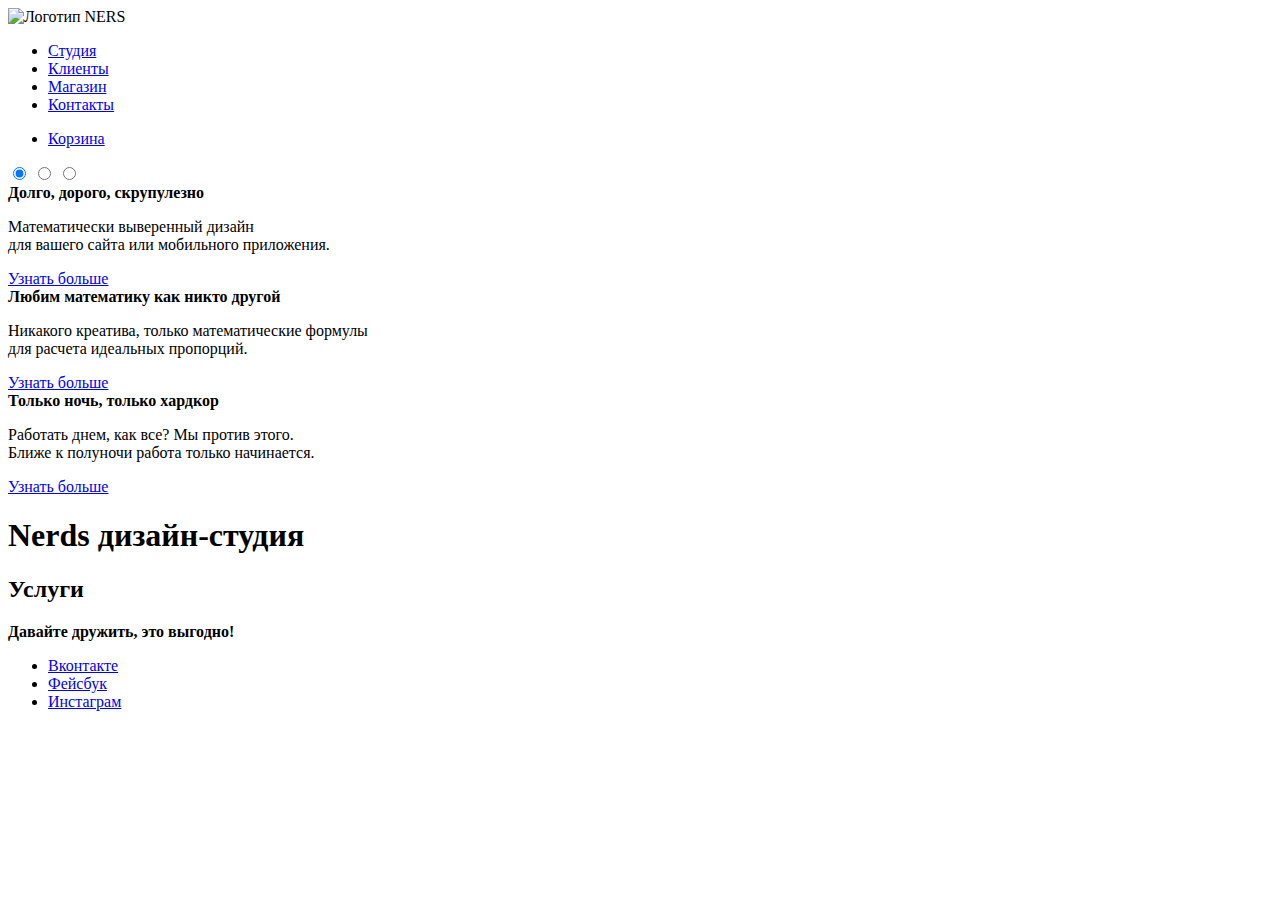
==== index.html @ a7886bd3 "section" ====
<!DOCTYPE html>
<html lang="ru">
  <head>
    <meta charset="utf-8">
    <title>DESIGN STUDIO</title>
  </head>
  <body>
    <header class="main-header">
      <nav class="main-navigation">
        <a class="main-header-logo">
          <img src="img/index-logo.png" width=" " height=" " alt="Логотип NERS">
        </a>
        <ul class="site-navigation">
          <li><a href="Studio.html">Студия</a></li>
          <li><a href="the client.html">Клиенты</a></li>
          <li><a href="catalog.html">Магазин</a></li>
          <li><a href="contacts.html">Контакты</a></li>
        </ul>
        <ul class="cart-navigation">
          <li><a class="cart" href="cart.html">Корзина</a></li>
        </ul>
        <div class="slider">
          <input type="radio" id="start slider1" name="swithch_slider" checked>
          <input type="radio" id="start slider2" name="swithch_slider">
          <input type="radio" id="start slider3" name="swithch_slider">
          <div class="slider-controls">
            <label for="start slider1"></label>
            <label for="start slider2"></label>
            <label for="start slider3"></label>
          </div>
          <div class="slides">
            <div class="slides-item">
              <div class="slides-item-content">
                <b class="slides-item-title">Долго, дорого, скрупулезно</b>
                <p class="slides-item-text">Математически выверенный дизайн<br> для вашего сайта или мобильного приложения.</p>
                <a class="button" href="precision.html">Узнать больше</a>
              </div>
            </div>
            <div class="slides-item">
              <div class="slides-item-content">
                <b class="slides-item-title">Любим математику как никто другой</b>
                <p class="slides-item-text wide-text">Никакого креатива, только математические формулы<br> для расчета идеальных пропорций.</p>
                <a class="button" href="creative.html">Узнать больше</a>
              </div>
            </div>
            <div class="slides-item">
              <div class="slides-item-content">
                <b class="slides-item-title">Только ночь, только хардкор</b>
                <p class="slides-item-text">Работать днем, как все? Мы против этого.<br> Ближе к полуночи работа только начинается.</p>
                <a class="button" href="diligence.html">Узнать больше</a>
              </div>
            </div>
          </div>
        </div>

      </nav>
    </header>
    <main class="container">
      <h1 class="visually-hidden">Nerds дизайн-студия</h1>
      <section class="services">
        <h2 class="visually-hidden">Услуги</h2>
      </section>
      <!--Здесь будут услуги-->
      <!-- Здесь будет о компании-->
      <!-- Здесь будет о партнёрах-->
    </main>
    <footer class="main-footer">
        <div class="footer-social">
          <b> Давайте дружить, это выгодно!</b>
          <ul>
            <li><a class="social-button" href="#">Вконтакте</a> </li>
            <li><a class="social-button" href="#">Фейсбук</a> </li>
            <li><a class="social-button" href="#">Инстаграм</a> </li>
          </ul>
        </div>

    </footer>


  </body>
</html>
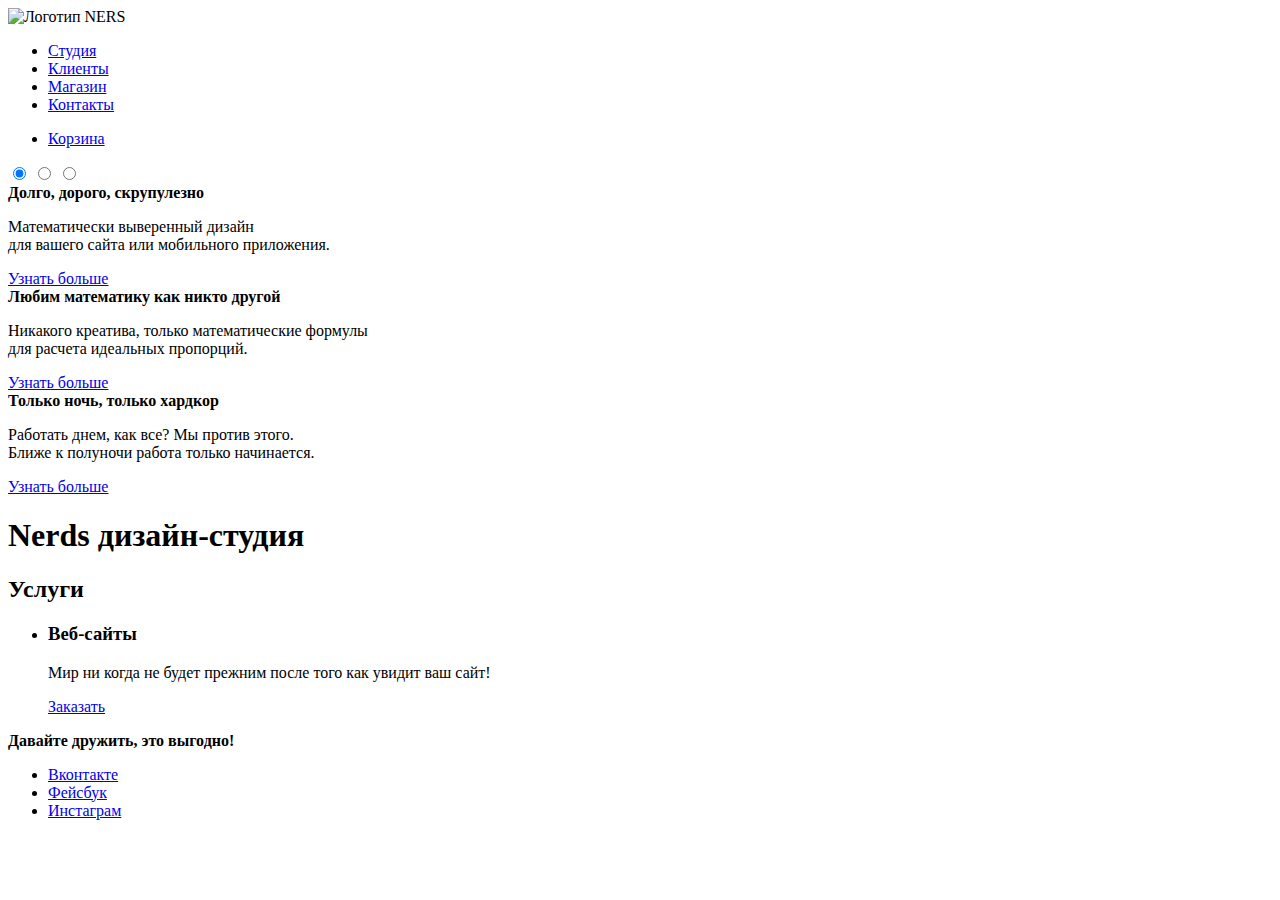
==== commit effa9e69: "services" ====
--- a/index.html
+++ b/index.html
@@ -52,15 +52,22 @@
             </div>
           </div>
         </div>
-
       </nav>
     </header>
     <main class="container">
       <h1 class="visually-hidden">Nerds дизайн-студия</h1>
       <section class="services">
         <h2 class="visually-hidden">Услуги</h2>
+        <ul class="services-list">
+          <li class="services-item site">
+            <h3 class="services-title">Веб-сайты</h3>
+            <p class="services-text">Мир ни когда не будет прежним
+            после того как увидит ваш сайт!</p>
+            <a class="button" href="order.html">Заказать</a>
+          </li>
+
+        </ul>
       </section>
-      <!--Здесь будут услуги-->
       <!-- Здесь будет о компании-->
       <!-- Здесь будет о партнёрах-->
     </main>
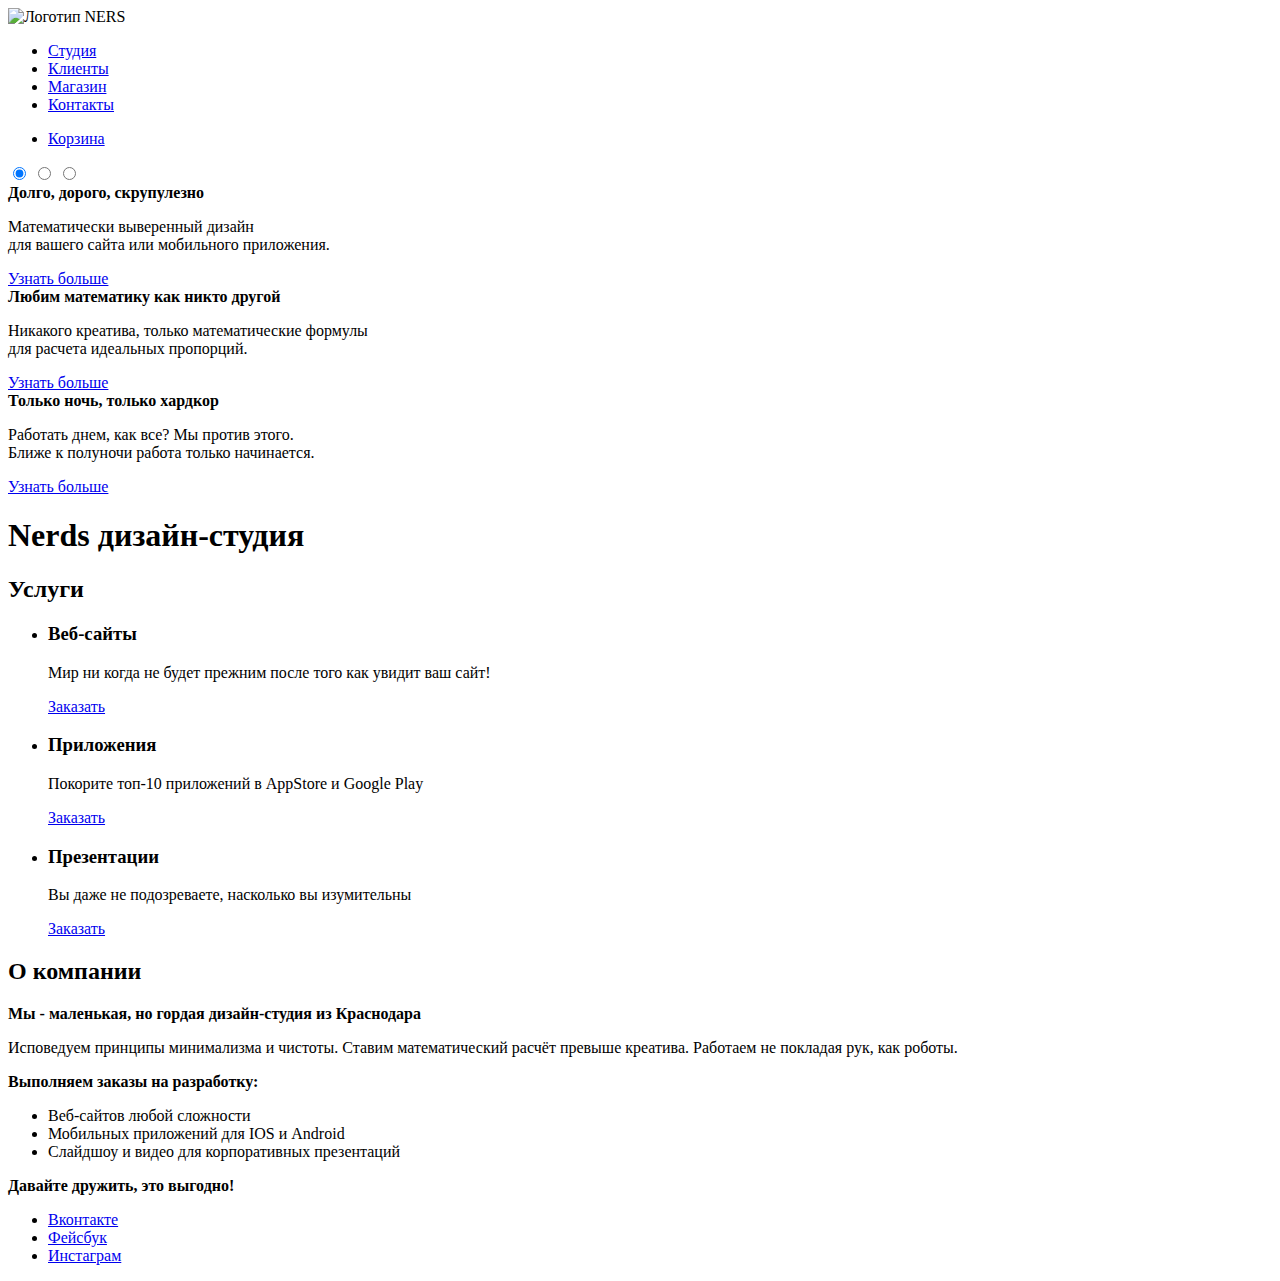
==== commit be50f712: "About" ====
--- a/index.html
+++ b/index.html
@@ -65,10 +65,34 @@
             после того как увидит ваш сайт!</p>
             <a class="button" href="order.html">Заказать</a>
           </li>
-
+          <li class="services-item application">
+            <h3 class="services-title">Приложения</h3>
+            <p class="services-text">Покорите топ-10 приложений в AppStore и
+            Google Play</p>
+            <a class="button" href="order.html">Заказать</a>
+          </li>
+          <li class="services-item presentation">
+            <h3 class="services-title">Презентации</h3>
+            <p class="services-text">Вы даже не подозреваете, насколько
+            вы изумительны</p>
+            <a class="button" href="order.html">Заказать</a>
+          </li>
         </ul>
       </section>
-      <!-- Здесь будет о компании-->
+      <section class="about the company">
+        <h2 class="visually-hidden">О компании</h2>
+        <b class="about the company-title">Мы - маленькая, но гордая дизайн-студия
+        из Краснодара</b>
+        <p class="about the company-text">Исповедуем принципы минимализма и
+        чистоты. Ставим математический расчёт превыше креатива. Работаем не покладая рук, как роботы.</p>
+        <b class="about the company-orders">Выполняем заказы на разработку:</b>
+        <ul class="about the company-orders-list">
+          <li class="about the company-orders-item">Веб-сайтов любой сложности</li>
+          <li class="about the company-orders-item">Мобильных приложений для IOS и Android</li>
+          <li class="about the company-orders-item">Слайдшоу и видео для корпоративных презентаций</li>
+        </ul>
+
+      </section>
       <!-- Здесь будет о партнёрах-->
     </main>
     <footer class="main-footer">
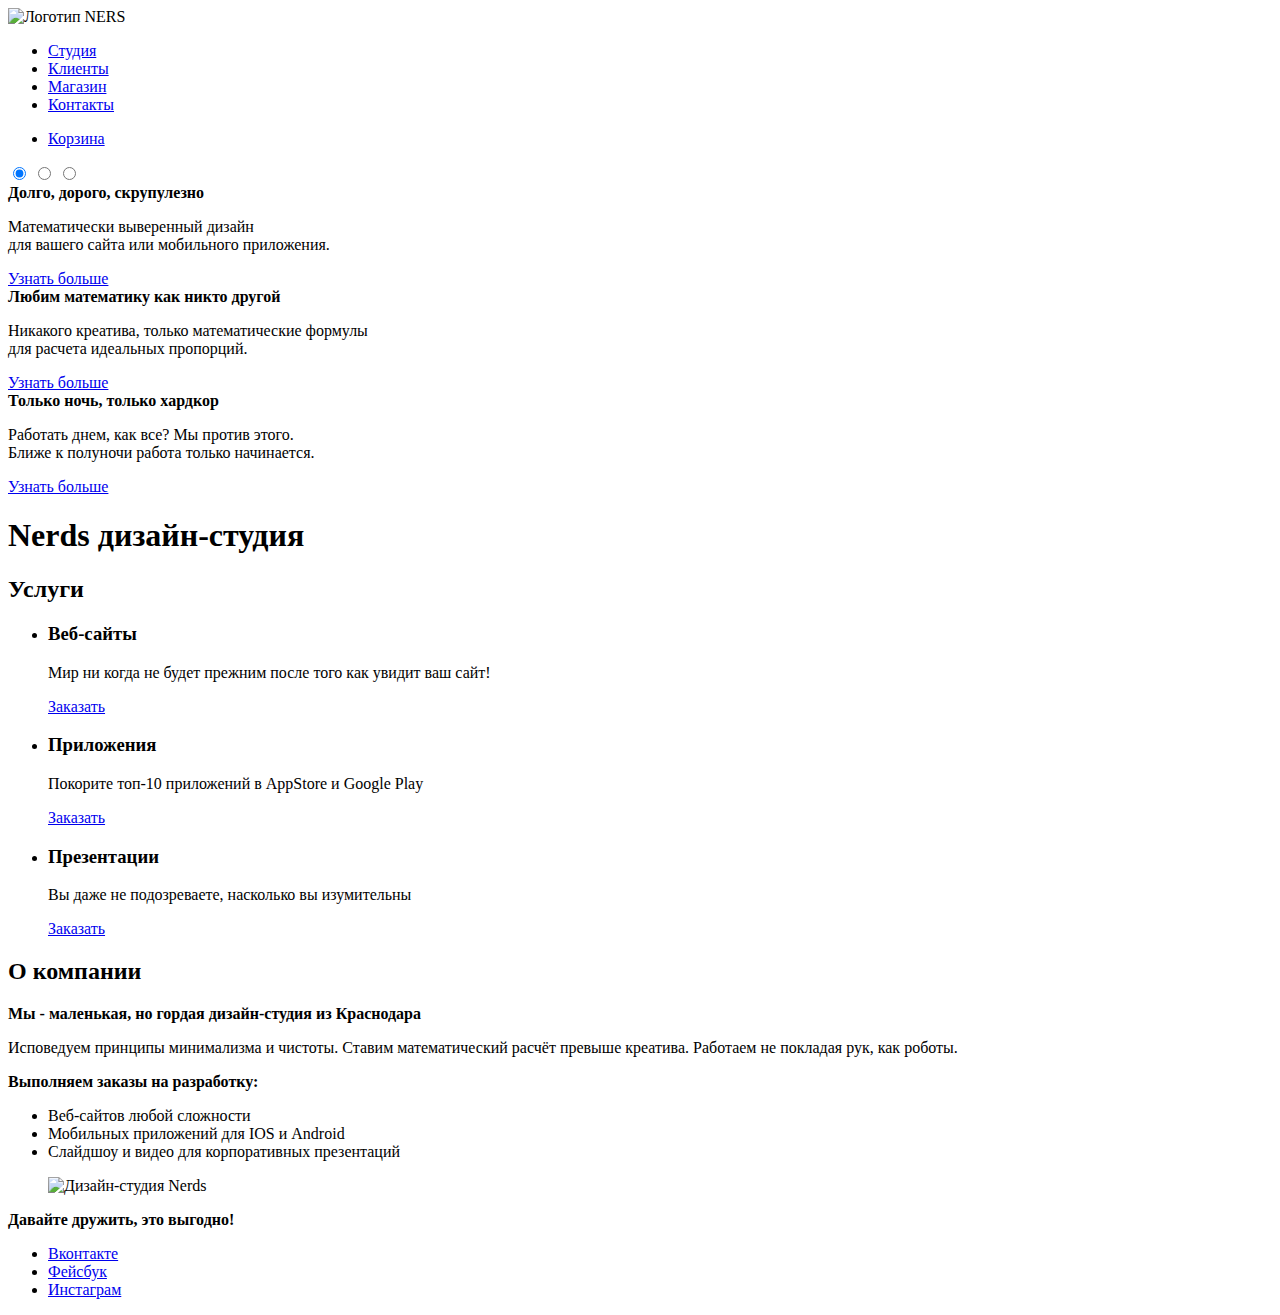
==== commit 0cdb44d2: "nerds-large logo" ====
--- a/index.html
+++ b/index.html
@@ -91,7 +91,11 @@
           <li class="about the company-orders-item">Мобильных приложений для IOS и Android</li>
           <li class="about the company-orders-item">Слайдшоу и видео для корпоративных презентаций</li>
         </ul>
-
+      </section>
+      <section class="Achievements">
+        <figure class="Foundation-logo">
+          <img src="img/nerds-large logo.jpg" width="" height="" alt="Дизайн-студия Nerds">
+        </figure>
       </section>
       <!-- Здесь будет о партнёрах-->
     </main>
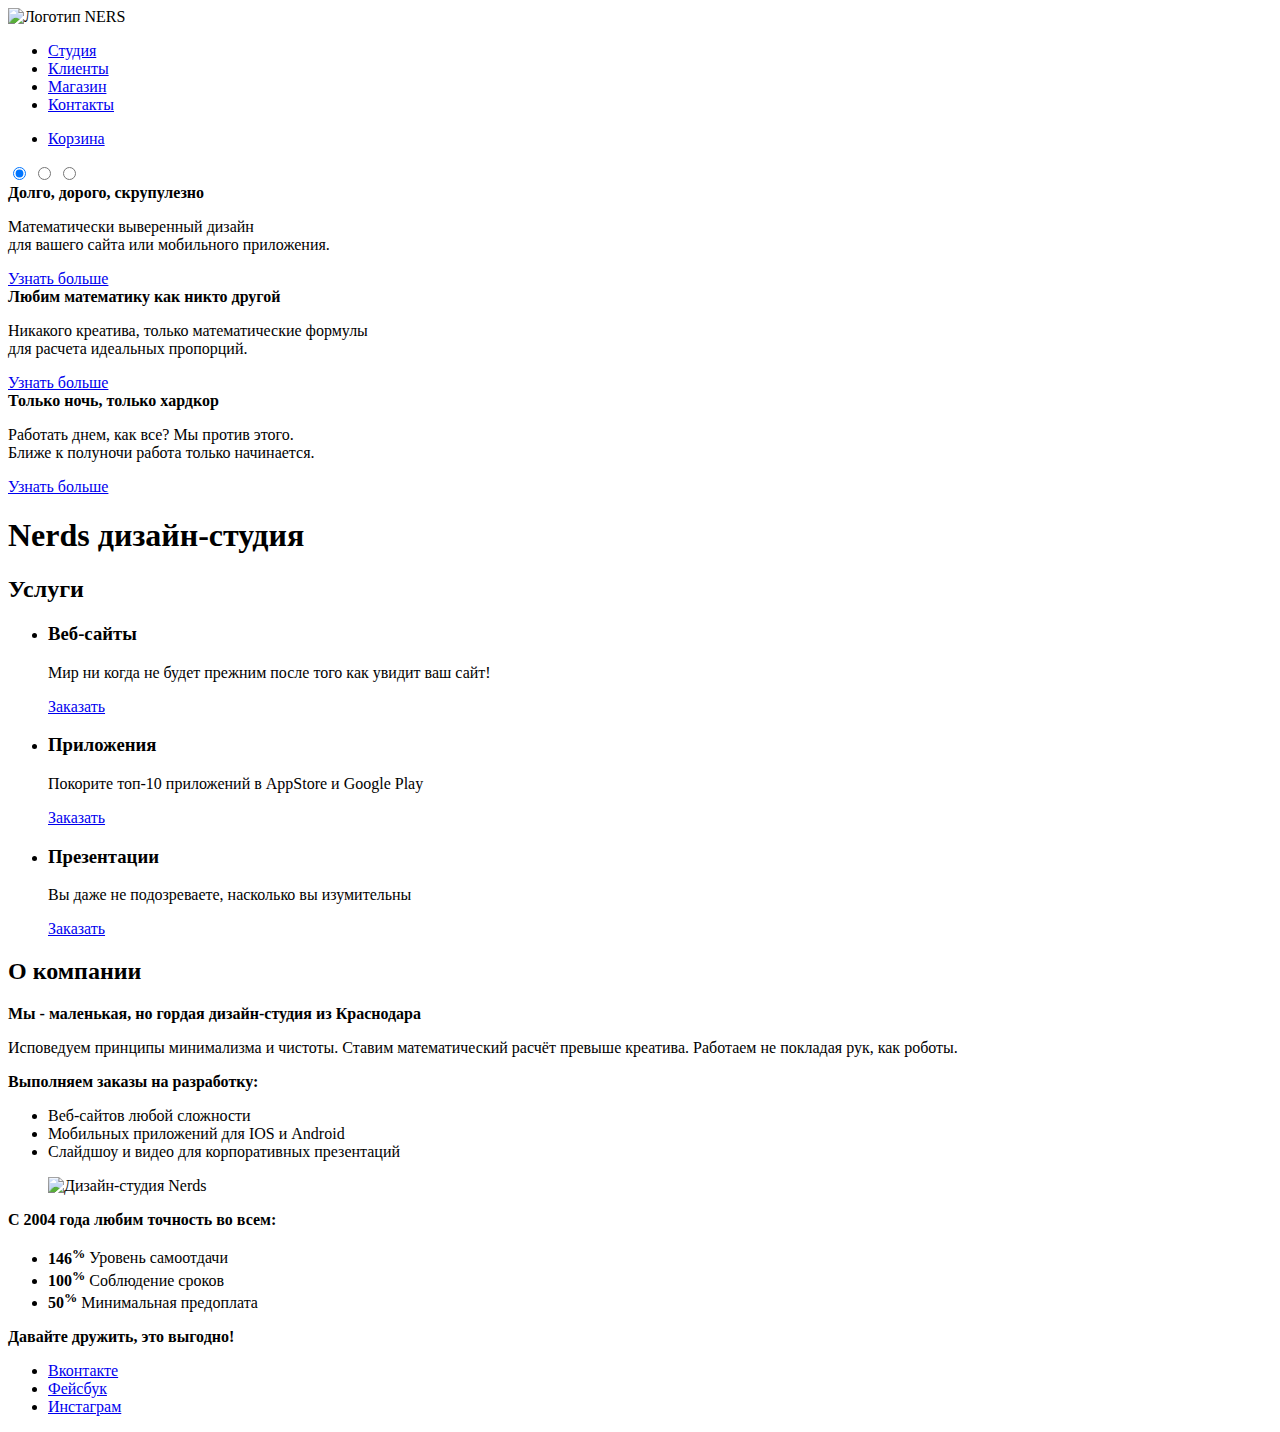
==== commit 84cd1b44: "Achievements" ====
--- a/index.html
+++ b/index.html
@@ -96,6 +96,18 @@
         <figure class="Foundation-logo">
           <img src="img/nerds-large logo.jpg" width="" height="" alt="Дизайн-студия Nerds">
         </figure>
+        <b class="Achievements-title">С 2004 года любим точность во всем:</b>
+        <ul class="Achievements-list">
+          <li class="Achievements-item"><b>146<sup>%</sup></b>
+            <span class="Achievements-item-rating">Уровень самоотдачи</span>
+          </li>
+          <li class="Achievements-item"><b>100<sup>%</sup></b>
+            <span class="Achievements-item-rating">Соблюдение сроков</span>
+          </li>
+          <li class="Achievements-item"><b>50<sup>%</sup></b>
+            <span class="Achievements-item-rating">Минимальная предоплата</span>
+          </li>
+        </ul>
       </section>
       <!-- Здесь будет о партнёрах-->
     </main>
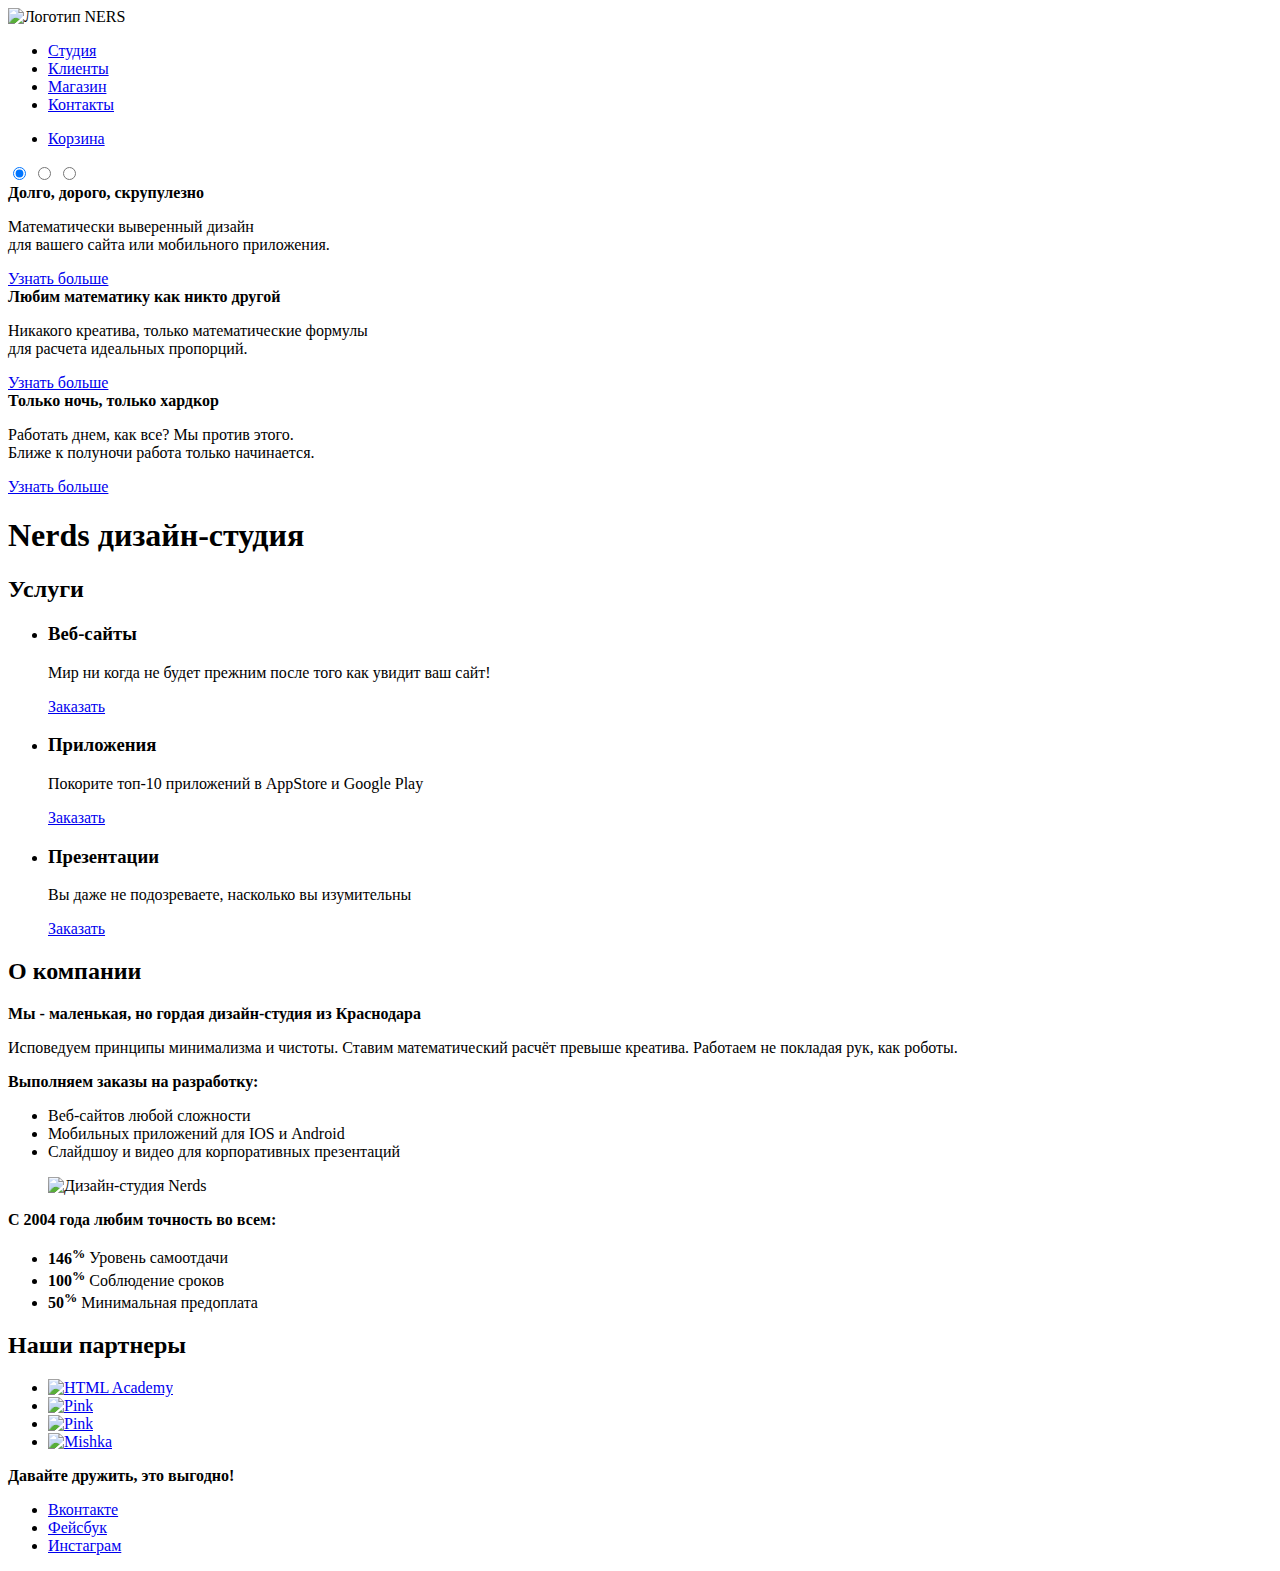
==== commit 151e47c7: "Partners" ====
--- a/index.html
+++ b/index.html
@@ -109,6 +109,31 @@
           </li>
         </ul>
       </section>
+      <section class="partners">
+        <h2 class="visually-hidden">Наши партнеры</h2>
+        <ul class="partners-list">
+          <li class="partners-item">
+            <a class="partners-link" href="https://htmlacademy.ru" title="HTML Academy">
+              <img src="img/html-academy-logo.png" width="" height="" alt="HTML Academy">
+            </a>
+          </li>
+          <li class="partners-item">
+            <a class="partners-link" href="https://htmlacademy.ru" title="Barbershop Borodinski">
+              <img src="img/barbershop-borodinski.png" width="" height="" alt="Pink">
+            </a>
+          </li>
+          <li class="partners-item">
+            <a class="partners-link" href="https://htmlacademy.ru" title="Pink">
+              <img src="img/Pink.png" width="" height="" alt="Pink">
+            </a>
+          </li>
+          <li class="partners-item">
+            <a class="partners-link" href="https://htmlacademy.ru" title="Mishka">
+              <img src="img/Mishka.png" width="" height="" alt="Mishka">
+            </a>
+          </li>
+        </ul>
+      </section>
       <!-- Здесь будет о партнёрах-->
     </main>
     <footer class="main-footer">
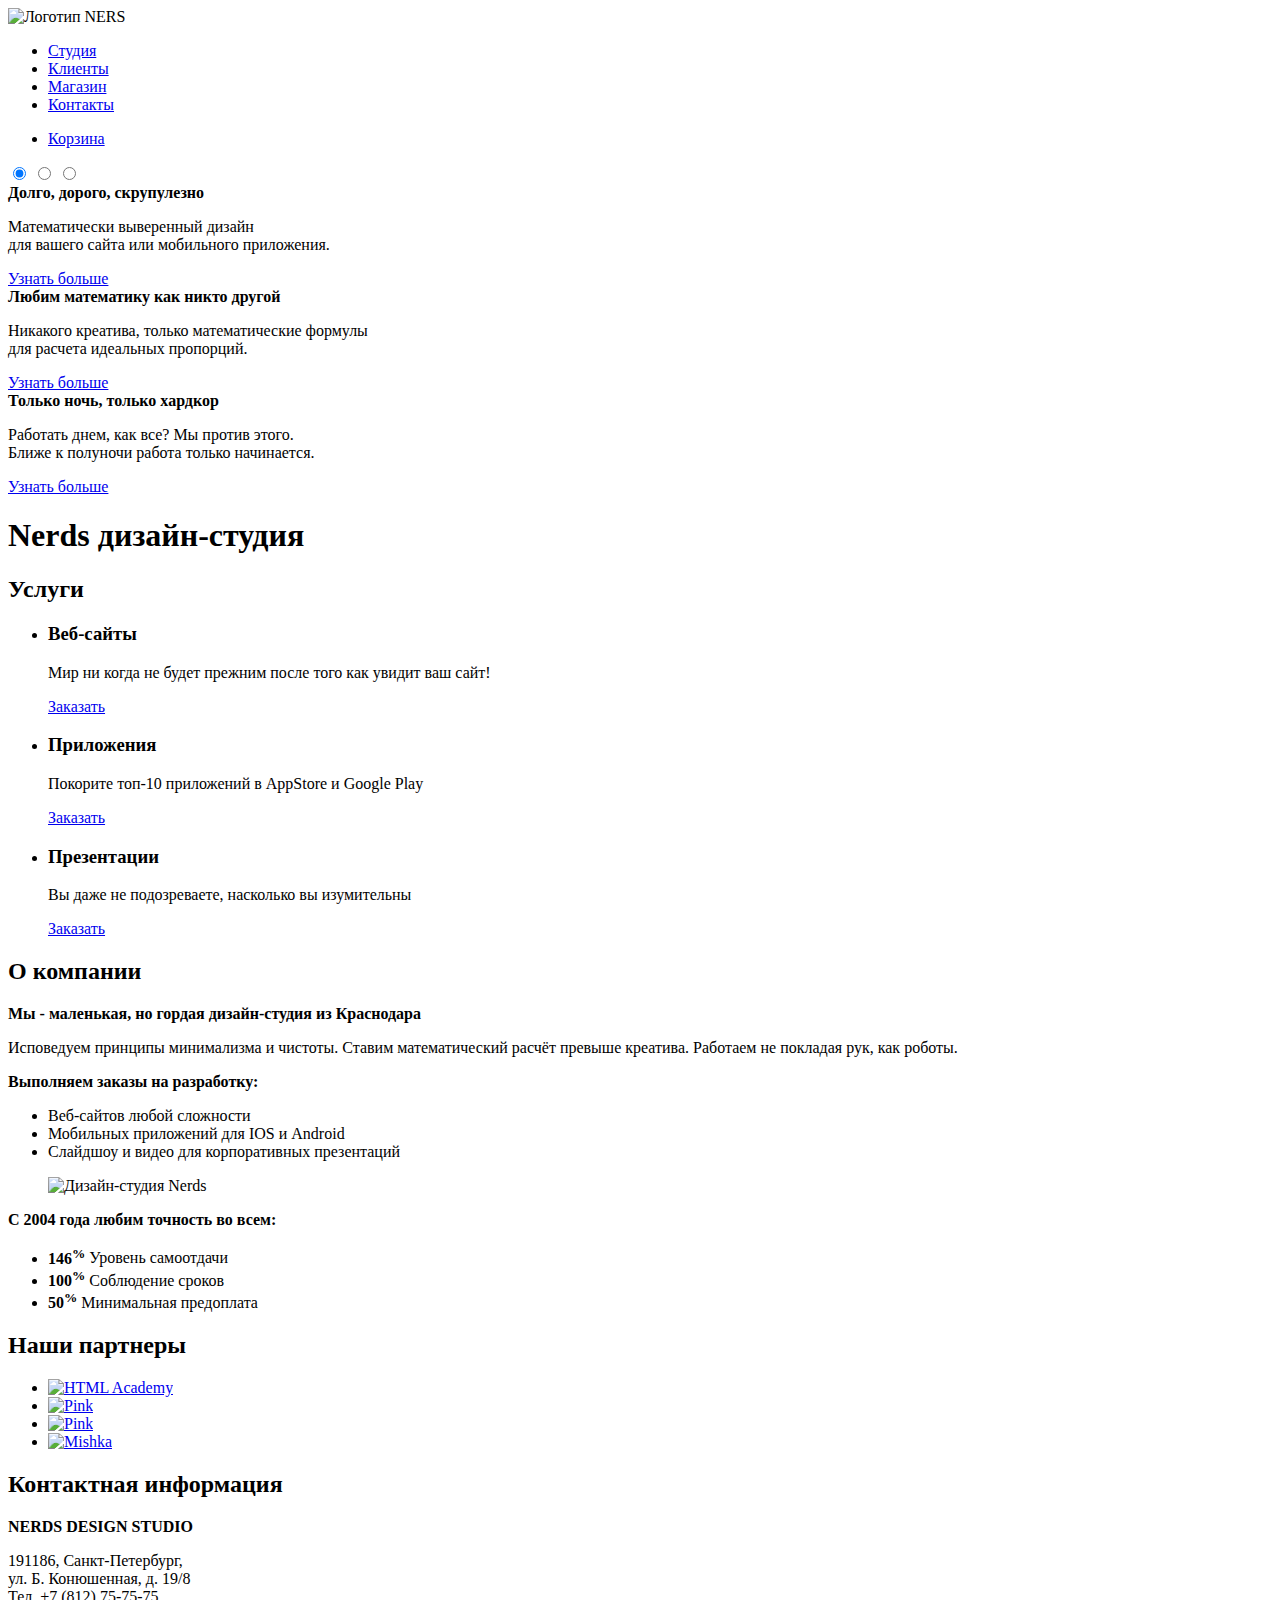
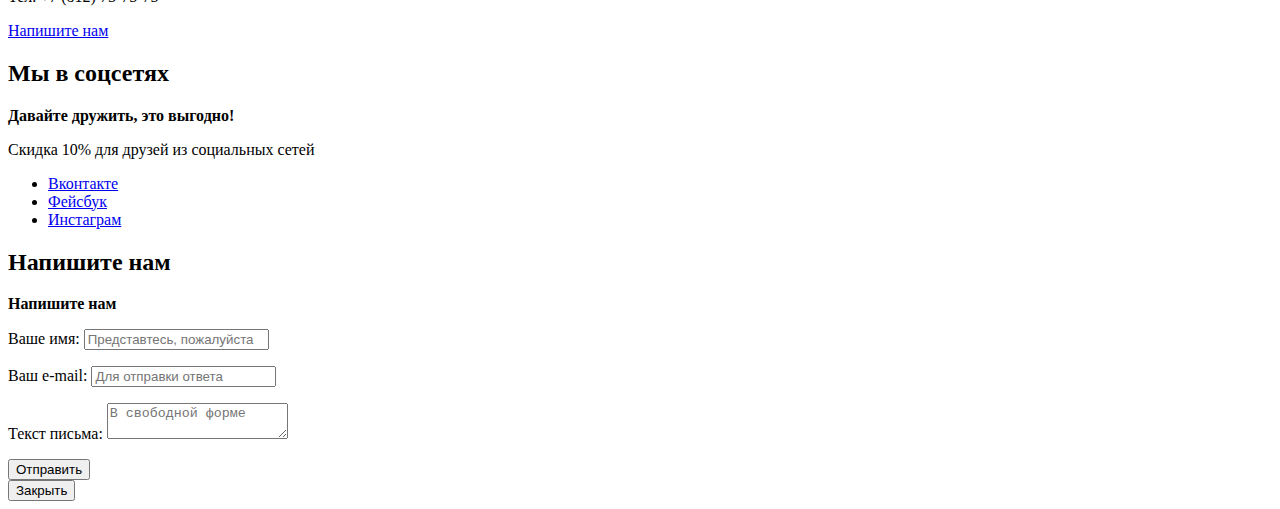
==== commit 1367c25a: "Модальное окно" ====
--- a/index.html
+++ b/index.html
@@ -134,11 +134,23 @@
           </li>
         </ul>
       </section>
-      <!-- Здесь будет о партнёрах-->
     </main>
+    <div class="map" id="interactive-map">
+      <section class="contacts">
+        <h2 class="visually-hidden">Контактная информация</h2>
+        <b class="contacts-title">NERDS DESIGN STUDIO</b>
+        <p>
+          191186, Санкт-Петербург,<br> ул. Б. Конюшенная, д. 19/8<br>
+          Тел. +7 (812) 75-75-75
+        </p>
+        <a class="button contact-button" href="contacts.html">Напишите нам</a>
+      </section>
+    </div>
     <footer class="main-footer">
+      <h2 class="visually-hidden">Мы в соцсетях</h2>
         <div class="footer-social">
           <b> Давайте дружить, это выгодно!</b>
+          <p>Скидка 10% для друзей из социальных сетей</p>
           <ul>
             <li><a class="social-button" href="#">Вконтакте</a> </li>
             <li><a class="social-button" href="#">Фейсбук</a> </li>
@@ -147,6 +159,27 @@
         </div>
 
     </footer>
+    <section class="modal-content">
+      <h2 class="visually-hidden">Напишите нам</h2>
+      <b class="modal-content-title">Напишите нам</b>
+      <!--Здесь было место под форму-->
+      <form class="modal-content-form" action="https^//echo.htmlacademy.ru" method="POST">
+        <p>
+          <label class="label-name" for="name">Ваше имя:
+            <input type="text" name="name" id="name" placeholder="Представтесь, пожалуйста" required></label>
+        </p>
+        <p>
+          <label class="label-email" for="e-mail">Ваш e-mail:
+          <input type="text" name="e-mail" id="e-mail" placeholder="Для отправки ответа" required></label>
+        </p>
+        <p>
+          <label class="label-letter" for="letter">Текст письма:
+            <textarea class="text-letter" id="letter" placeholder="В свободной форме" required></textarea></label>
+        </p>
+        <button class="button" type="submit">Отправить</button>
+      </form>
+      <button class="modal-close" type="button">Закрыть</button>
+    </section>
 
 
   </body>
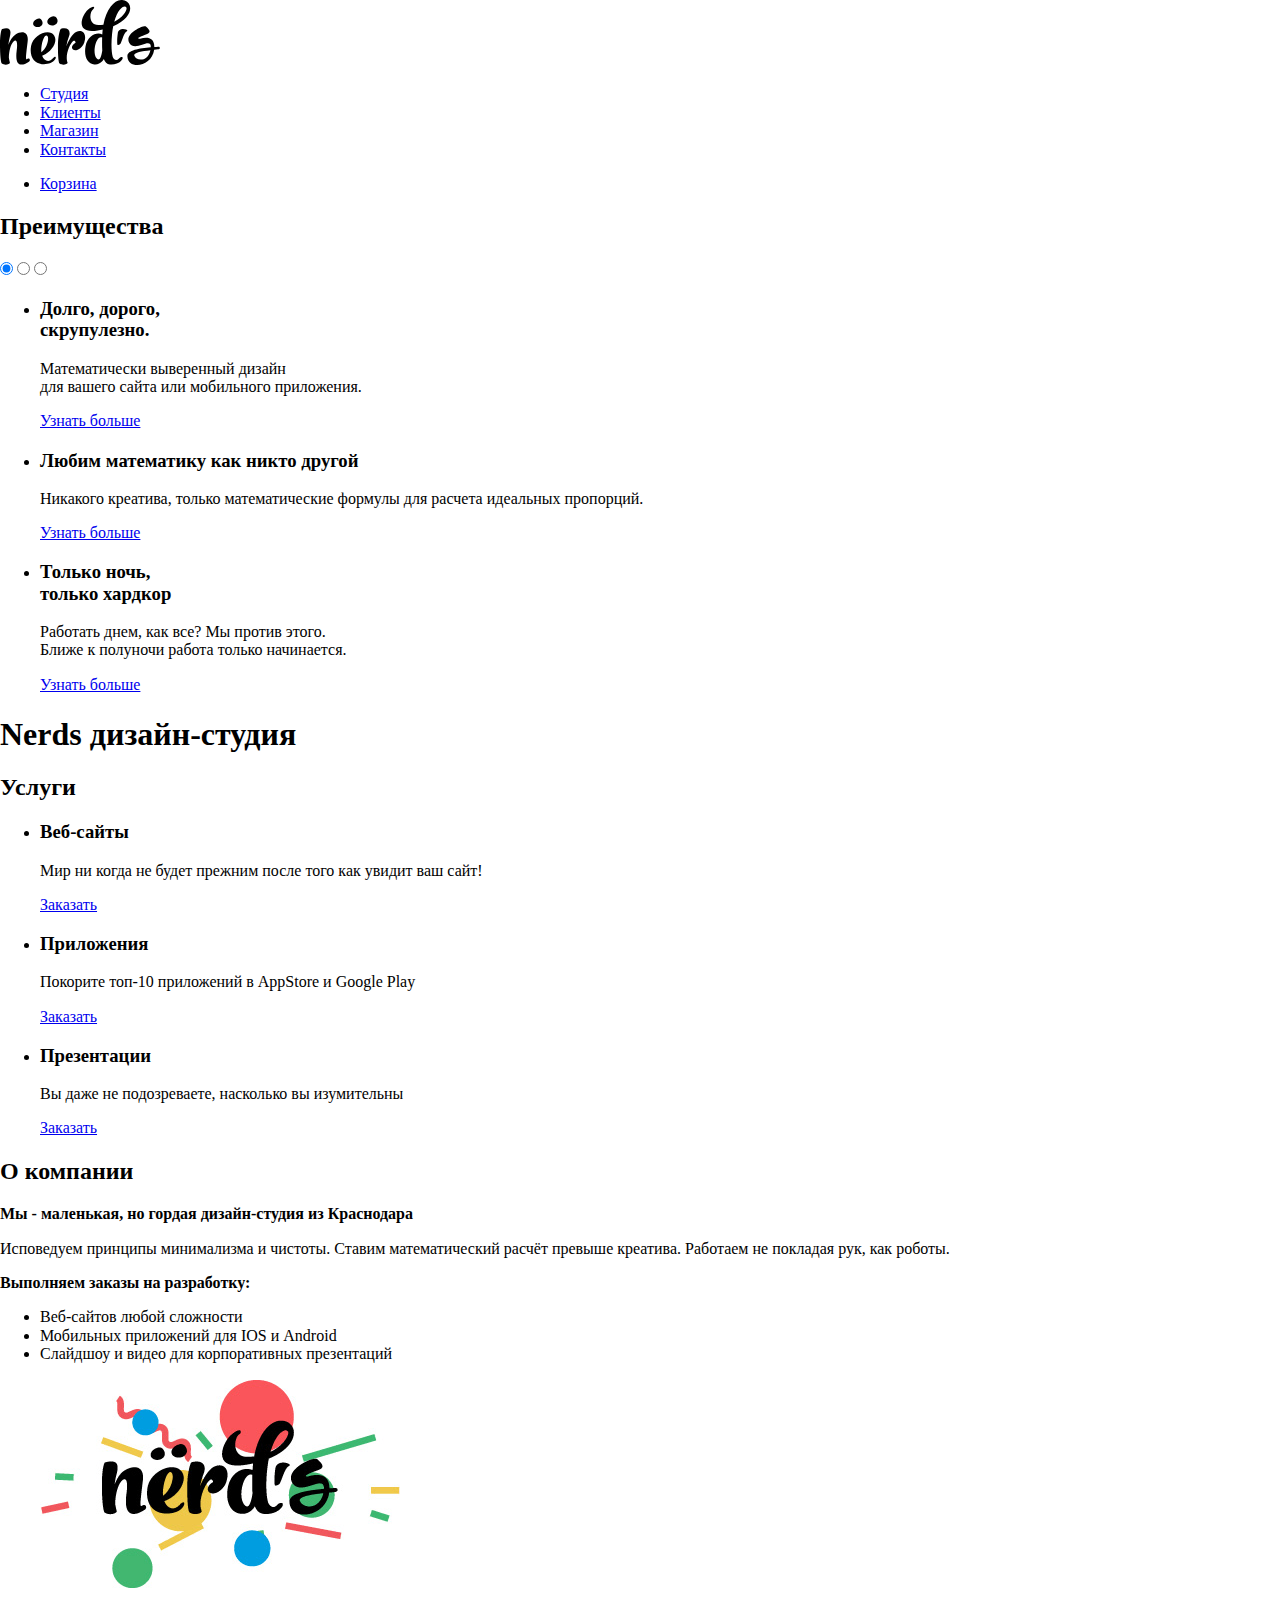
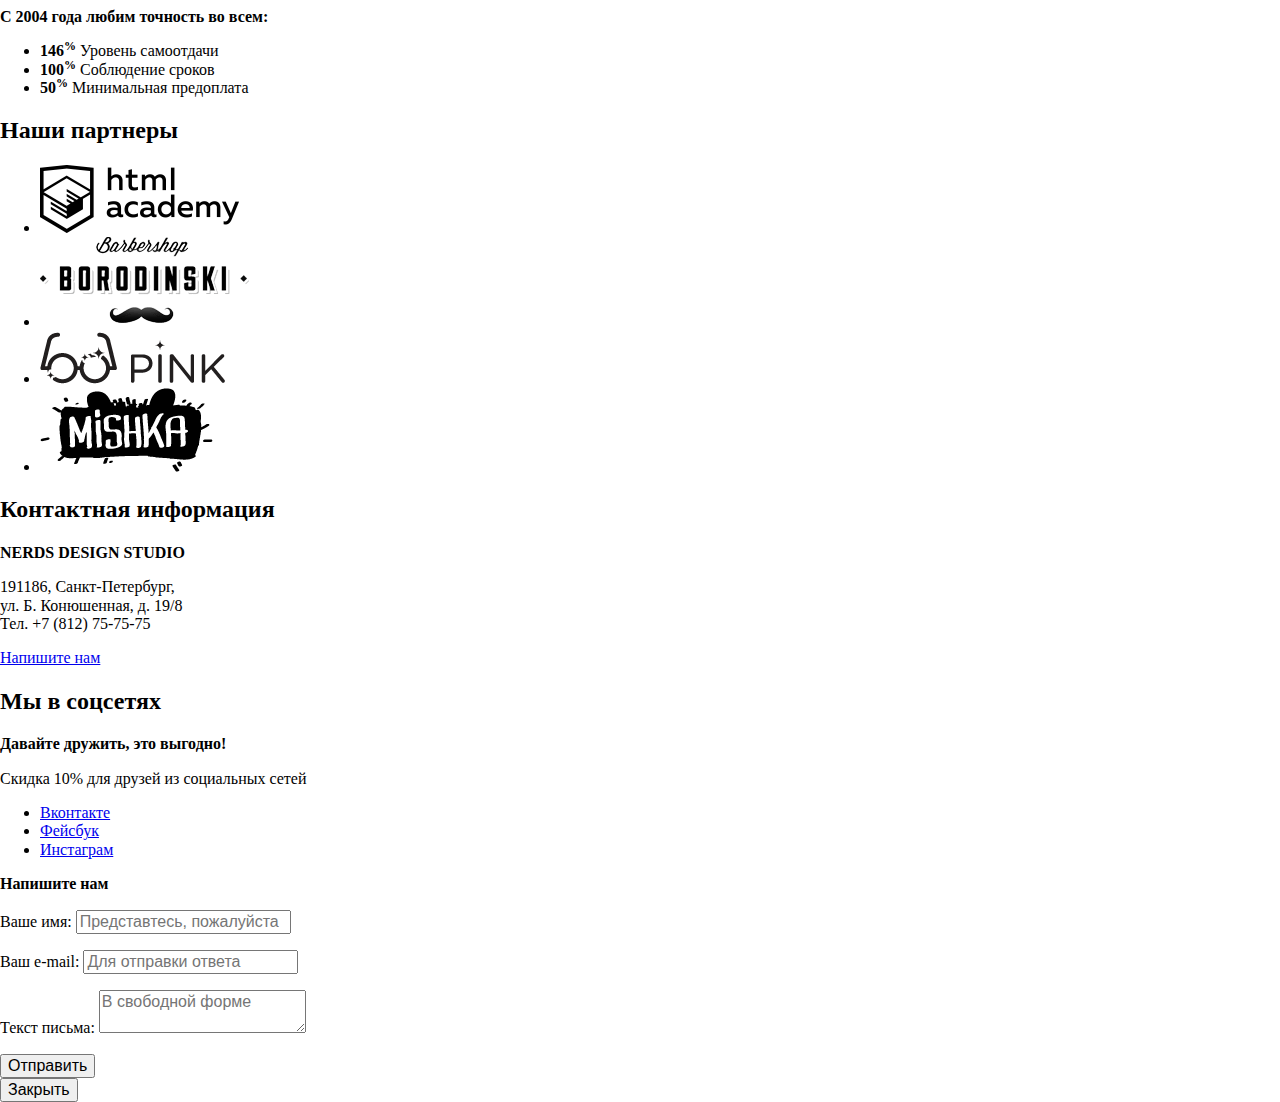
==== commit 8ffdf780: "P1" ====
--- a/index.html
+++ b/index.html
@@ -3,57 +3,56 @@
   <head>
     <meta charset="utf-8">
     <title>DESIGN STUDIO</title>
+    <link href="https://fonts.googleapis.com/css?family=Roboto:400,500&amp;subset=cyrillic" rel="stylesheet">
+    <link href="css/normalize.css" rel="stylesheet">
   </head>
   <body>
     <header class="main-header">
       <nav class="main-navigation">
         <a class="main-header-logo">
-          <img src="img/index-logo.png" width=" " height=" " alt="Логотип NERS">
+          <img src="img/index-logo.svg" width="160" height="65" alt="Логотип NERS">
         </a>
         <ul class="site-navigation">
-          <li><a href="Studio.html">Студия</a></li>
-          <li><a href="the client.html">Клиенты</a></li>
+          <li><a href="studio.html">Студия</a></li>
+          <li><a href="client.html">Клиенты</a></li>
           <li><a href="catalog.html">Магазин</a></li>
           <li><a href="contacts.html">Контакты</a></li>
         </ul>
         <ul class="cart-navigation">
           <li><a class="cart" href="cart.html">Корзина</a></li>
         </ul>
-        <div class="slider">
-          <input type="radio" id="start slider1" name="swithch_slider" checked>
-          <input type="radio" id="start slider2" name="swithch_slider">
-          <input type="radio" id="start slider3" name="swithch_slider">
-          <div class="slider-controls">
-            <label for="start slider1"></label>
-            <label for="start slider2"></label>
-            <label for="start slider3"></label>
-          </div>
-          <div class="slides">
-            <div class="slides-item">
-              <div class="slides-item-content">
-                <b class="slides-item-title">Долго, дорого, скрупулезно</b>
-                <p class="slides-item-text">Математически выверенный дизайн<br> для вашего сайта или мобильного приложения.</p>
-                <a class="button" href="precision.html">Узнать больше</a>
-              </div>
-            </div>
-            <div class="slides-item">
-              <div class="slides-item-content">
-                <b class="slides-item-title">Любим математику как никто другой</b>
-                <p class="slides-item-text wide-text">Никакого креатива, только математические формулы<br> для расчета идеальных пропорций.</p>
-                <a class="button" href="creative.html">Узнать больше</a>
-              </div>
-            </div>
-            <div class="slides-item">
-              <div class="slides-item-content">
-                <b class="slides-item-title">Только ночь, только хардкор</b>
-                <p class="slides-item-text">Работать днем, как все? Мы против этого.<br> Ближе к полуночи работа только начинается.</p>
-                <a class="button" href="diligence.html">Узнать больше</a>
-              </div>
-            </div>
-          </div>
-        </div>
       </nav>
     </header>
+    <section class="slider">
+      <div class="container">
+        <h2 class="visually-hidden">Преимущества</h2>
+        <input class="visually-hidden" type="radio" id="product-1" name="toggle" checked>
+        <input class="visually-hidden" type="radio" id="product-2" name="toggle">
+        <input class="visually-hidden" type="radio" id="product-3" name="toggle">
+        <div class="slider-controls">
+          <label class="slider-controls-item slider-controls-item--1" for="product-1"></label>
+          <label class="slider-controls-item slider-controls-item--2" for="product-2"></label>
+          <label class="slider-controls-item slider-controls-item--3" for="product-3"></label>
+        </div>
+        <ul class="slider-list">
+          <li class="slider-item">
+            <h3>Долго, дорого,<br> скрупулезно.</h3>
+            <p>Математически выверенный дизайн<br> для вашего сайта или мобильного приложения.</p>
+            <a class="slider-item-button button" href="#">Узнать больше</a>
+          </li>
+          <li class="slider-item">
+            <h3>Любим математику как никто другой</h3>
+            <p>Никакого креатива, только математические формулы для расчета идеальных пропорций.</p>
+            <a class="slider-item-button button" href="#">Узнать больше</a>
+          </li>
+          <li class="slider-item">
+            <h3>Только ночь,<br> только хардкор</h3>
+            <p>Работать днем, как все? Мы против этого.<br> Ближе к полуночи работа только начинается.</p>
+            <a class="slider-item-button button" href="#">Узнать больше</a>
+          </li>
+        </ul>
+      </div>
+    </section>
     <main class="container">
       <h1 class="visually-hidden">Nerds дизайн-студия</h1>
       <section class="services">
@@ -79,22 +78,22 @@
           </li>
         </ul>
       </section>
-      <section class="about the company">
+      <section class="about_company company">
         <h2 class="visually-hidden">О компании</h2>
-        <b class="about the company-title">Мы - маленькая, но гордая дизайн-студия
+        <b class="about_company-title">Мы - маленькая, но гордая дизайн-студия
         из Краснодара</b>
-        <p class="about the company-text">Исповедуем принципы минимализма и
+        <p class="about_company-text">Исповедуем принципы минимализма и
         чистоты. Ставим математический расчёт превыше креатива. Работаем не покладая рук, как роботы.</p>
-        <b class="about the company-orders">Выполняем заказы на разработку:</b>
-        <ul class="about the company-orders-list">
-          <li class="about the company-orders-item">Веб-сайтов любой сложности</li>
-          <li class="about the company-orders-item">Мобильных приложений для IOS и Android</li>
-          <li class="about the company-orders-item">Слайдшоу и видео для корпоративных презентаций</li>
+        <b class="about_company-orders">Выполняем заказы на разработку:</b>
+        <ul class="about_company-orders-list">
+          <li class="about_company-orders-item">Веб-сайтов любой сложности</li>
+          <li class="about_company-orders-item">Мобильных приложений для IOS и Android</li>
+          <li class="about_company-orders-item">Слайдшоу и видео для корпоративных презентаций</li>
         </ul>
       </section>
       <section class="Achievements">
         <figure class="Foundation-logo">
-          <img src="img/nerds-large logo.jpg" width="" height="" alt="Дизайн-студия Nerds">
+          <img src="img/nerds-illustration.png" width="360" height="208" alt="Дизайн-студия Nerds">
         </figure>
         <b class="Achievements-title">С 2004 года любим точность во всем:</b>
         <ul class="Achievements-list">
@@ -113,23 +112,23 @@
         <h2 class="visually-hidden">Наши партнеры</h2>
         <ul class="partners-list">
           <li class="partners-item">
-            <a class="partners-link" href="https://htmlacademy.ru" title="HTML Academy">
-              <img src="img/html-academy-logo.png" width="" height="" alt="HTML Academy">
+            <a class="partners-link" href="https://htmlacademy.ru/intensive/htmlcss" title="HTML Academy">
+              <img src="img/logo-1.png" width="199" height="68" alt="HTML Academy">
             </a>
           </li>
           <li class="partners-item">
-            <a class="partners-link" href="https://htmlacademy.ru" title="Barbershop Borodinski">
-              <img src="img/barbershop-borodinski.png" width="" height="" alt="Pink">
+            <a class="partners-link" href="#" title="Barbershop borodinski">
+              <img src="img/logo-2.png" width="209" height="90" alt="Barbershop-borodinski">
             </a>
           </li>
           <li class="partners-item">
-            <a class="partners-link" href="https://htmlacademy.ru" title="Pink">
-              <img src="img/Pink.png" width="" height="" alt="Pink">
+            <a class="partners-link" href="#" title="Pink">
+              <img src="img/logo-3.png" width="185" height="52" alt="Pink">
             </a>
           </li>
           <li class="partners-item">
-            <a class="partners-link" href="https://htmlacademy.ru" title="Mishka">
-              <img src="img/Mishka.png" width="" height="" alt="Mishka">
+            <a class="partners-link" href="#" title="Mishka">
+              <img src="img/logo-4.png" width="173" height="84" alt="Mishka">
             </a>
           </li>
         </ul>
@@ -160,10 +159,9 @@
 
     </footer>
     <section class="modal-content">
-      <h2 class="visually-hidden">Напишите нам</h2>
       <b class="modal-content-title">Напишите нам</b>
       <!--Здесь было место под форму-->
-      <form class="modal-content-form" action="https^//echo.htmlacademy.ru" method="POST">
+      <form class="modal-content-form" action="https://echo.htmlacademy.ru" method="POST">
         <p>
           <label class="label-name" for="name">Ваше имя:
             <input type="text" name="name" id="name" placeholder="Представтесь, пожалуйста" required></label>
